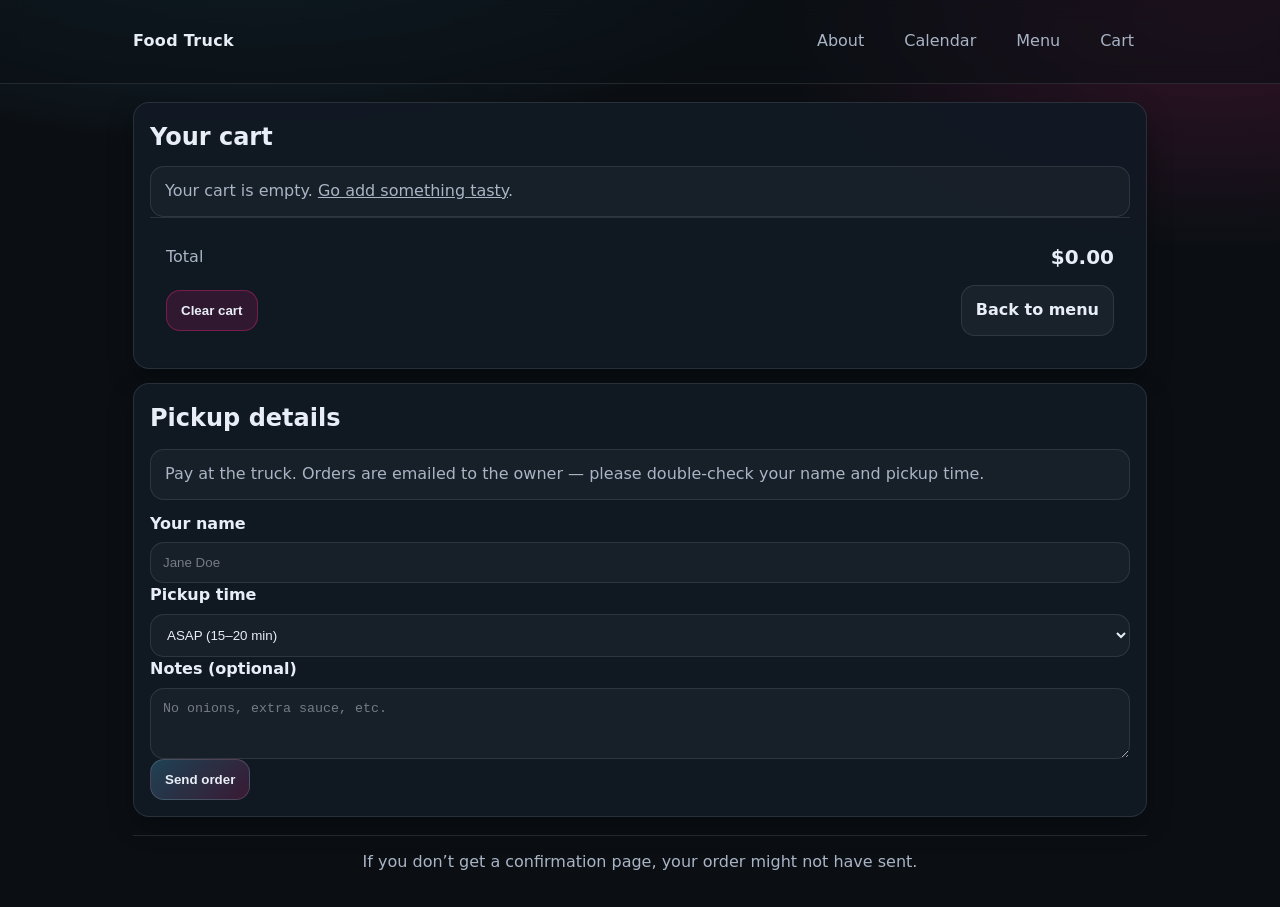
==== cart.html @ c45f464f "Add cart.html for food truck ordering system" ====
<!doctype html>
<html lang="en">
<head>
  <meta charset="utf-8" />
  <meta name="viewport" content="width=device-width, initial-scale=1" />
  <title>Food Truck — Cart</title>
  <link rel="stylesheet" href="./css/styles.css" />
</head>
<body>
  <header class="nav">
    <div class="container nav-inner">
      <a class="brand" href="./index.html">
        <img src="./assets/logo.png" alt="Logo" onerror="this.style.display='none'">
        <span>Food Truck</span>
      </a>
      <nav class="nav-links">
        <a href="./index.html">About</a>
        <a href="./calendar.html">Calendar</a>
        <a href="./menu.html">Menu</a>
        <a href="./cart.html">
          Cart <span class="badge" data-cart-badge style="display:none">0</span>
        </a>
      </nav>
    </div>
  </header>

  <main class="container">
    <section class="card cart-list">
      <h2 style="margin:0 0 10px">Your cart</h2>

      <div id="cartEmpty" class="notice" style="display:none">
        Your cart is empty. <a href="./menu.html" style="text-decoration:underline">Go add something tasty</a>.
      </div>

      <div id="cartList"></div>

      <div class="total-box">
        <div class="total-row">
          <div class="muted">Total</div>
          <div class="total" id="cartTotal">$0.00</div>
        </div>
        <div class="total-row" style="margin-top:12px">
          <button class="btn danger" id="clearCart">Clear cart</button>
          <a class="btn" href="./menu.html">Back to menu</a>
        </div>
      </div>
    </section>

    <section class="card form" style="margin-top:14px">
      <h2 style="margin:0">Pickup details</h2>
      <div class="notice">
        Pay at the truck. Orders are emailed to the owner — please double-check your name and pickup time.
      </div>

      <!-- Replace YOUR_FORM_ID with your Formspree endpoint -->
      <form id="orderForm" action="https://formspree.io/f/YOUR_FORM_ID" method="POST">
        <label>
          Your name
          <input name="customer_name" required placeholder="Jane Doe" />
        </label>

        <label>
          Pickup time
          <select name="pickup_time" id="pickup_time" required></select>
        </label>

        <label>
          Notes (optional)
          <textarea name="notes" rows="3" placeholder="No onions, extra sauce, etc."></textarea>
        </label>

        <!-- Email content (filled by JS) -->
        <textarea name="order_details" id="order_details" hidden></textarea>

        <!-- Optional: subject line in the email -->
        <input type="hidden" name="_subject" value="New Food Truck Order" />

        <!-- Simple spam trap -->
        <input type="text" name="_gotcha" style="display:none" />

        <button class="btn primary" type="submit">Send order</button>
        <div id="orderStatus" class="note"></div>
      </form>
    </section>

    <footer class="footer">
      <div class="muted">If you don’t get a confirmation page, your order might not have sent.</div>
    </footer>
  </main>

  <script type="module" src="./js/app.js"></script>
  <script type="module" src="./js/cart.js"></script>
</body>
</html>
---- css/styles.css ----
:root{
  --bg:#0b0f14;
  --card:#121924;
  --text:#e9eef6;
  --muted:#a9b4c5;
  --accent:#4cc9f0;
  --accent2:#f72585;
  --line:rgba(255,255,255,.10);
  --radius:16px;
  --shadow: 0 10px 25px rgba(0,0,0,.35);
  --max: 1050px;
}

*{box-sizing:border-box}
html,body{margin:0;padding:0}
body{
  font-family: system-ui, -apple-system, Segoe UI, Roboto, Arial, sans-serif;
  background: radial-gradient(1200px 600px at 20% -20%, rgba(76,201,240,.25), transparent 55%),
              radial-gradient(900px 500px at 95% 0%, rgba(247,37,133,.18), transparent 50%),
              var(--bg);
  color:var(--text);
  line-height:1.55;
}

a{color:inherit;text-decoration:none}
a:hover{opacity:.92}
img{max-width:100%;display:block}

.container{max-width:var(--max);margin:0 auto;padding:18px}
.card{
  background: rgba(18,25,36,.92);
  border:1px solid var(--line);
  border-radius:var(--radius);
  box-shadow:var(--shadow);
}

.nav{
  position:sticky; top:0; z-index:10;
  backdrop-filter: blur(10px);
  background: rgba(11,15,20,.60);
  border-bottom: 1px solid var(--line);
}
.nav-inner{
  display:flex; align-items:center; justify-content:space-between;
  gap:12px;
}
.brand{
  display:flex; align-items:center; gap:10px; font-weight:800;
  letter-spacing:.3px;
}
.brand img{width:34px;height:34px;border-radius:10px}
.nav-links{display:flex; gap:14px; align-items:center; flex-wrap:wrap; justify-content:flex-end}
.nav-links a{
  padding:10px 12px; border-radius:12px;
  border:1px solid transparent;
  color:var(--muted);
}
.nav-links a.active{
  color:var(--text);
  border-color: var(--line);
  background: rgba(255,255,255,.04);
}
.badge{
  display:inline-flex; align-items:center; justify-content:center;
  min-width:20px; height:20px; padding:0 7px;
  border-radius:999px;
  background: rgba(76,201,240,.18);
  border: 1px solid rgba(76,201,240,.35);
  color: var(--text);
  font-size:12px;
  margin-left:6px;
}

.hero{
  display:grid;
  grid-template-columns: 1.3fr 1fr;
  gap:18px;
  padding:18px;
}
.hero h1{margin:0 0 8px;font-size: clamp(28px, 3vw, 40px);line-height:1.1}
.hero p{margin:0 0 14px;color:var(--muted)}
.hero .img-wrap{
  border-radius: var(--radius);
  overflow:hidden;
  border:1px solid var(--line);
}
.hero .img-wrap img{height:100%;object-fit:cover}

.btn-row{display:flex; gap:10px; flex-wrap:wrap}
.btn{
  display:inline-flex; align-items:center; justify-content:center;
  padding:12px 14px;
  border-radius:14px;
  border:1px solid var(--line);
  background: rgba(255,255,255,.04);
  color:var(--text);
  font-weight:650;
  cursor:pointer;
}
.btn.primary{
  background: linear-gradient(135deg, rgba(76,201,240,.24), rgba(247,37,133,.18));
  border-color: rgba(255,255,255,.14);
}
.btn.danger{
  background: rgba(247,37,133,.14);
  border-color: rgba(247,37,133,.35);
}

.grid{
  display:grid; gap:14px;
  grid-template-columns: repeat(12, 1fr);
  margin-top:14px;
}
.col-6{grid-column: span 6}
.col-12{grid-column: span 12}

.section{padding:16px}
.section h2{margin:0 0 10px;font-size:22px}
.muted{color:var(--muted)}

.menu-cat{padding:16px}
.menu-cat h2{margin:0 0 10px}
.items{
  display:grid;
  grid-template-columns: repeat(12, 1fr);
  gap:12px;
}
.item{
  grid-column: span 6;
  padding:14px;
}
.item h3{margin:0 0 6px}
.item .desc{margin:0 0 10px;color:var(--muted);font-size:14px}
.item .row{display:flex; align-items:center; justify-content:space-between; gap:10px}
.price{font-weight:800}
.small{font-size:13px;color:var(--muted)}

.cart-list{padding:16px}
.cart-line{
  display:flex; align-items:flex-start; justify-content:space-between; gap:12px;
  padding:12px 0;
  border-bottom:1px solid var(--line);
}
.cart-line:last-child{border-bottom:0}
.cart-line .name{font-weight:750}
.qty-controls{display:flex; align-items:center; gap:8px; flex-wrap:wrap}
.qty-btn{
  width:34px; height:34px; border-radius:12px;
  border:1px solid var(--line);
  background: rgba(255,255,255,.04);
  color:var(--text);
  cursor:pointer;
  font-size:18px;
}
.qty-pill{
  min-width:42px;
  text-align:center;
  padding:7px 10px;
  border-radius:12px;
  border:1px solid var(--line);
  background: rgba(255,255,255,.03);
}
.total-box{padding:16px;border-top:1px solid var(--line)}
.total-row{display:flex; justify-content:space-between; align-items:center; gap:12px; margin-top:8px}
.total{font-size:20px; font-weight:900}

.form{
  padding:16px;
  display:grid;
  gap:12px;
}
label{display:grid; gap:6px; font-weight:650}
input, textarea, select{
  width:100%;
  padding:12px 12px;
  border-radius:14px;
  border:1px solid var(--line);
  background: rgba(255,255,255,.03);
  color:var(--text);
  outline:none;
}
input::placeholder, textarea::placeholder{color:rgba(233,238,246,.45)}
.note{font-size:13px;color:var(--muted)}

.notice{
  padding:12px 14px;
  border-radius:14px;
  border:1px solid var(--line);
  background: rgba(255,255,255,.03);
  color: var(--muted);
}

.footer{
  margin-top:18px;
  padding:14px;
  color: var(--muted);
  text-align:center;
  border-top:1px solid var(--line);
}

@media (max-width: 820px){
  .hero{grid-template-columns: 1fr}
  .item{grid-column: span 12}
  .col-6{grid-column: span 12}
}
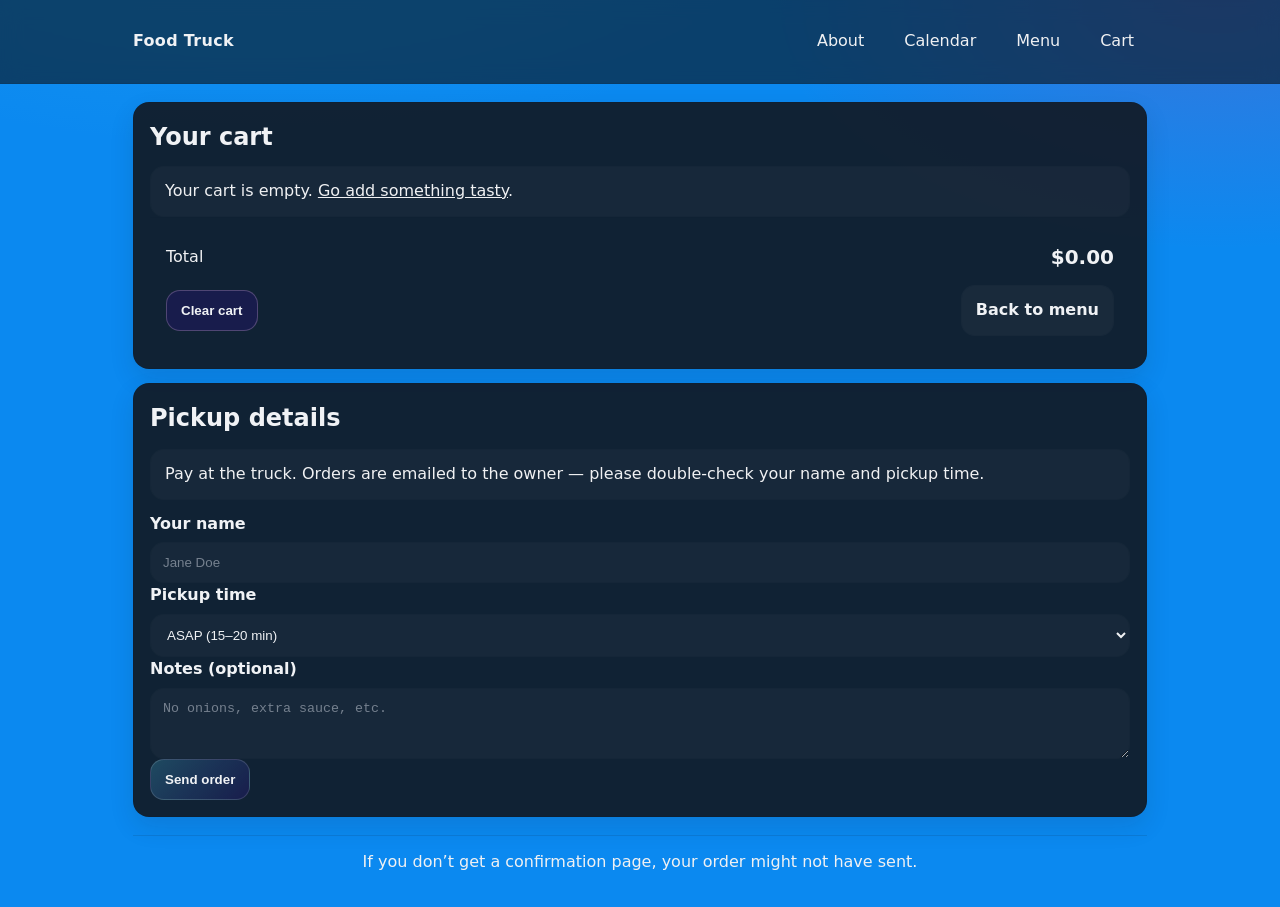
==== commit 2e139afa: "Refactor code structure for improved readability and maintainability" ====
--- a/cart.html
+++ b/cart.html
@@ -1,94 +1,113 @@
-<!doctype html>
+<!DOCTYPE html>
 <html lang="en">
-<head>
-  <meta charset="utf-8" />
-  <meta name="viewport" content="width=device-width, initial-scale=1" />
-  <title>Food Truck — Cart</title>
-  <link rel="stylesheet" href="./css/styles.css" />
-</head>
-<body>
-  <header class="nav">
-    <div class="container nav-inner">
-      <a class="brand" href="./index.html">
-        <img src="./assets/logo.png" alt="Logo" onerror="this.style.display='none'">
-        <span>Food Truck</span>
-      </a>
-      <nav class="nav-links">
-        <a href="./index.html">About</a>
-        <a href="./calendar.html">Calendar</a>
-        <a href="./menu.html">Menu</a>
-        <a href="./cart.html">
-          Cart <span class="badge" data-cart-badge style="display:none">0</span>
+  <head>
+    <meta charset="utf-8" />
+    <meta name="viewport" content="width=device-width, initial-scale=1" />
+    <title>Food Truck — Cart</title>
+    <link rel="stylesheet" href="./css/styles.css" />
+  </head>
+  <body>
+    <header class="nav">
+      <div class="container nav-inner">
+        <a class="brand" href="./index.html">
+          <img
+            src="./assets/logo.png"
+            alt="Logo"
+            onerror="this.style.display='none'"
+          />
+          <span>Food Truck</span>
         </a>
-      </nav>
-    </div>
-  </header>
+        <nav class="nav-links">
+          <a href="./index.html">About</a>
+          <a href="./calendar.html">Calendar</a>
+          <a href="./menu.html">Menu</a>
+          <a href="./cart.html">
+            Cart
+            <span class="badge" data-cart-badge style="display: none">0</span>
+          </a>
+        </nav>
+      </div>
+    </header>
 
-  <main class="container">
-    <section class="card cart-list">
-      <h2 style="margin:0 0 10px">Your cart</h2>
+    <main class="container">
+      <section class="card cart-list">
+        <h2 style="margin: 0 0 10px">Your cart</h2>
 
-      <div id="cartEmpty" class="notice" style="display:none">
-        Your cart is empty. <a href="./menu.html" style="text-decoration:underline">Go add something tasty</a>.
-      </div>
+        <div id="cartEmpty" class="notice" style="display: none">
+          Your cart is empty.
+          <a href="./menu.html" style="text-decoration: underline"
+            >Go add something tasty</a
+          >.
+        </div>
 
-      <div id="cartList"></div>
+        <div id="cartList"></div>
 
-      <div class="total-box">
-        <div class="total-row">
-          <div class="muted">Total</div>
-          <div class="total" id="cartTotal">$0.00</div>
+        <div class="total-box">
+          <div class="total-row">
+            <div class="muted">Total</div>
+            <div class="total" id="cartTotal">$0.00</div>
+          </div>
+          <div class="total-row" style="margin-top: 12px">
+            <button class="btn danger" id="clearCart">Clear cart</button>
+            <a class="btn" href="./menu.html">Back to menu</a>
+          </div>
         </div>
-        <div class="total-row" style="margin-top:12px">
-          <button class="btn danger" id="clearCart">Clear cart</button>
-          <a class="btn" href="./menu.html">Back to menu</a>
+      </section>
+
+      <section class="card form" style="margin-top: 14px">
+        <h2 style="margin: 0">Pickup details</h2>
+        <div class="notice">
+          Pay at the truck. Orders are emailed to the owner — please
+          double-check your name and pickup time.
         </div>
-      </div>
-    </section>
 
-    <section class="card form" style="margin-top:14px">
-      <h2 style="margin:0">Pickup details</h2>
-      <div class="notice">
-        Pay at the truck. Orders are emailed to the owner — please double-check your name and pickup time.
-      </div>
+        <!-- Replace YOUR_FORM_ID with your Formspree endpoint -->
+        <form
+          id="orderForm"
+          action="https://formspree.io/f/YOUR_FORM_ID"
+          method="POST"
+        >
+          <label>
+            Your name
+            <input name="customer_name" required placeholder="Jane Doe" />
+          </label>
 
-      <!-- Replace YOUR_FORM_ID with your Formspree endpoint -->
-      <form id="orderForm" action="https://formspree.io/f/YOUR_FORM_ID" method="POST">
-        <label>
-          Your name
-          <input name="customer_name" required placeholder="Jane Doe" />
-        </label>
+          <label>
+            Pickup time
+            <select name="pickup_time" id="pickup_time" required></select>
+          </label>
 
-        <label>
-          Pickup time
-          <select name="pickup_time" id="pickup_time" required></select>
-        </label>
+          <label>
+            Notes (optional)
+            <textarea
+              name="notes"
+              rows="3"
+              placeholder="No onions, extra sauce, etc."
+            ></textarea>
+          </label>
 
-        <label>
-          Notes (optional)
-          <textarea name="notes" rows="3" placeholder="No onions, extra sauce, etc."></textarea>
-        </label>
+          <!-- Email content (filled by JS) -->
+          <textarea name="order_details" id="order_details" hidden></textarea>
 
-        <!-- Email content (filled by JS) -->
-        <textarea name="order_details" id="order_details" hidden></textarea>
+          <!-- Optional: subject line in the email -->
+          <input type="hidden" name="_subject" value="New Food Truck Order" />
 
-        <!-- Optional: subject line in the email -->
-        <input type="hidden" name="_subject" value="New Food Truck Order" />
+          <!-- Simple spam trap -->
+          <input type="text" name="_gotcha" style="display: none" />
 
-        <!-- Simple spam trap -->
-        <input type="text" name="_gotcha" style="display:none" />
+          <button class="btn primary" type="submit">Send order</button>
+          <div id="orderStatus" class="note"></div>
+        </form>
+      </section>
 
-        <button class="btn primary" type="submit">Send order</button>
-        <div id="orderStatus" class="note"></div>
-      </form>
-    </section>
+      <footer class="footer">
+        <div class="muted">
+          If you don’t get a confirmation page, your order might not have sent.
+        </div>
+      </footer>
+    </main>
 
-    <footer class="footer">
-      <div class="muted">If you don’t get a confirmation page, your order might not have sent.</div>
-    </footer>
-  </main>
-
-  <script type="module" src="./js/app.js"></script>
-  <script type="module" src="./js/cart.js"></script>
-</body>
+    <script type="module" src="./js/app.js"></script>
+    <script type="module" src="./js/cart.js"></script>
+  </body>
 </html>
--- a/css/styles.css
+++ b/css/styles.css
@@ -1,14 +1,14 @@
 :root{
-  --bg:#0b0f14;
-  --card:#121924;
-  --text:#e9eef6;
-  --muted:#a9b4c5;
-  --accent:#4cc9f0;
-  --accent2:#f72585;
-  --line:rgba(255,255,255,.10);
+  --bg:#0b89f0;        /* airy off-white */
+  --card:#ffffff;      /* clean white cards */
+  --text:#f0f2f5;      /* deep navy (readable) */
+  --muted:#f0f1f3;     /* soft slate */
+  --accent:#3aaee6;    /* sky blue */
+  --accent2:#ff6b6b;   /* coral */
+  --line:rgba(15,30,46,.12);
   --radius:16px;
-  --shadow: 0 10px 25px rgba(0,0,0,.35);
-  --max: 1050px;
+  --shadow: 0 10px 25px rgba(15,30,46,.12);
+  --max:1050px;
 }
 
 *{box-sizing:border-box}
@@ -98,12 +98,12 @@
   cursor:pointer;
 }
 .btn.primary{
-  background: linear-gradient(135deg, rgba(76,201,240,.24), rgba(247,37,133,.18));
+  background: linear-gradient(135deg, rgba(76,201,240,.24), rgba(62, 8, 187, 0.18));
   border-color: rgba(255,255,255,.14);
 }
 .btn.danger{
-  background: rgba(247,37,133,.14);
-  border-color: rgba(247,37,133,.35);
+  background: rgba(62, 8, 187, 0.18);
+  border-color: rgba(276,201,240,.24);
 }
 
 .grid{
@@ -125,6 +125,23 @@
   grid-template-columns: repeat(12, 1fr);
   gap:12px;
 }
+
+.thumb{
+  width: 100%;
+  aspect-ratio: 16 / 9;
+  border-radius: 12px;
+  overflow: hidden;
+  margin-bottom: 10px;
+  background: rgba(0,0,0,.04);
+}
+
+.item-img{
+  width: 100%;
+  height: 100%;
+  object-fit: cover;
+  display: block;
+}
+
 .item{
   grid-column: span 6;
   padding:14px;
@@ -203,3 +220,9 @@
   .item{grid-column: span 12}
   .col-6{grid-column: span 12}
 }
+
+.footer a, .section a{
+  text-decoration: underline;
+  font-weight: 600;
+}
+
